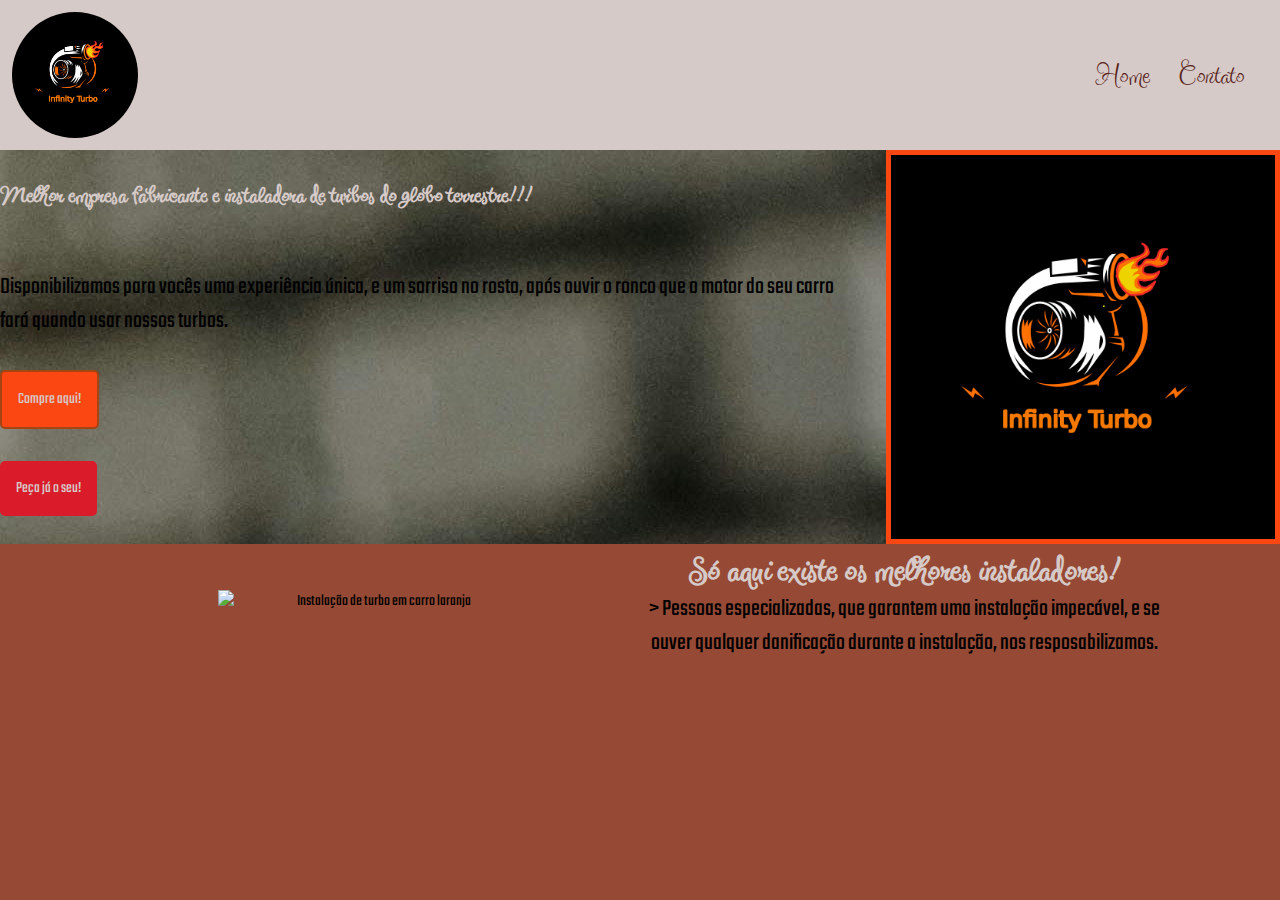
==== 2024-2B-publicidade-IntinityTurbo-main/index.html @ b5161397 "Add files via upload" ====
<!DOCTYPE html>
<html lang="pt-br">
   
<head>
        <meta charset="UTF-8"> 
        <meta http-equiv="X-UA-Compatible" content="IE-edge">
        <meta name="viewport" content="width=device-width, initial-scale=1.0">
        <title> Infinity Turbo</title>
        <link rel="stylesheet" href="style.css">
    </head>
   
<body>
        <header class="cabecalho">
          <img src="img/imagem logo.png" alt="logo" class="cabecalho-img">
          <nav class="cabecalho-nav">
            <a class="cabecalho-nav__link" href="#"> Home </a>
            <a class="cabecalho-nav__link" href="#"> Contato </a>
            </nav>
        </header>
       
       
<main class="principal">
  
          
            <section class="principal-capa">
               <div class="principal-capa__combotao">
                 <div class="principal-capa__conteudo">
                    <h1 class="principal-capa__titulo"> Melhor empresa fabricante e instaladora de turbos do globo terrestre!!!</h1>
                    <p class="principal-capa__texto"> Disponibilizamos para vocês uma experiência única, e um sorriso no rosto, após ouvir o ronco que o motor
                        do seu carro fará quando usar nossos turbos. </p>
            </div>
            <a href="#" class="principal-capa__botao botao__secundario"> Compre aqui!</a>
            <a href="#" class="principal-capa__botao"> Peça já o seu!</a>
               </div>
            <img class="principal-capa__imagem" src="img/imagem logo.png" alt="">
            </section>
            </main>
         
<main class="principal">
              <section class="principal-capa">
            </section>
        <section class="propaganda propaganda01">
            <img src="./img/imagem motor laranja.jpg" alt=" Instalação de turbo em carro laranja" class="propaganda__imagem">
            <div class="propaganda__conteudo">
             <h2 class="propaganda__titulo"> Só aqui existe os melhores instaladores!</h2>
             <p class="propaganda__texto"> > Pessoas especializadas, que garantem uma instalação impecável, e se ouver qualquer danificação durante a instalação, 
              nos resposabilizamos.

             </p>
            </div>
        </section>
 </main>
       
        <footer class="rodape">
             </footer>
    </body>
</html>
---- 2024-2B-publicidade-IntinityTurbo-main/style.css ----
@import url('https://fonts.googleapis.com/css2?family=Puppies+Play&family=Teko:wght@300..700&display=swap');


*{
    margin:0;
    padding: 0;
}

:root{
    --cinza: #D6CAC8ff;
    --vermelho-escuro: #582319ff;
    --vermelho: #DA1C2Aff;
    --laranja-marrom: #A64413ff;
    --laranja-medio: #FB4812ff;
    --preto: #000000;
    
--texto-corpo: "Teko", sans-serif;
--texto-titulo: "Puppies Play", cursive; 
}

body{
    background: rgb(150, 74, 53);
    color: #000000;
    font-family: var(--texto-corpo);
}

.cabecalho{
    background-color: var(--cinza);
    display: flex;
    justify-content: space-between;
    align-items: center;
    padding: 12px;
}

.cabecalho-img{
    width: 10%;
    border-radius: 100%;
}

.cabecalho-nav__link{
    text-decoration: none;
    font-family: var(--texto-titulo) ;
    font-size: 35px;
    color: var(--vermelho-escuro) ;
    margin-right: 24px;
}

.principal-capa{
    display: flex;
    justify-content: center;
    align-items: center;
    gap: 24px;
    background-image: url(img/imagem\ turbo.jpg);
    background-repeat: no-repeat;
    margin-left: 0px;

}

.principal-capa__conteudo{
    display: flex;
    flex-direction: column;
    gap: 24px;
}

.principal-capa__titulo{
    font-family: var(--texto-titulo);
    font-size: 32px;
    color: var(--cinza);
    margin-bottom: 12px;
}

.principal-capa__titulo:hover{
    text-shadow: 10px 10px 10px var(--preto);
    transition: 0ms;
}
.principal-capa__texto{
    font-size: 24px;
    margin-top: 24px;
}

.principal-capa__imagem{
    border-radius: 10 20% 10 20%;
    width: 30%;
    border: 5px solid var(--laranja-medio);
}

.principal-capa__combotao{
    display: flex;
    flex-direction: column;
    align-items: flex-start;
}

.principal-capa__botao{
    background-color: var(--vermelho);
    border-radius: 5px;
    padding: 1em;
    margin-top: 2em;
    color: var(--cinza);
    text-decoration: none;
}

.botao__secundario{
    background-color: var(--laranja-medio);
    border: 2px solid var(--laranja-marrom);
    color: var(--cinza);
    margin-top: 2em;
}

.propaganda{
    display: grid;
    grid-template-columns: 1fr 1fr;
    text-align: center;
    align-items: center;
    justify-content: center;
    margin: 0 7em;
}

.propaganda__imagem{
    margin-left: 20%;
    width: 60%;
}

.propaganda__titulo{
    font-family: var(--texto-titulo);
    font-size: 48px;
    color: var(--cinza);
}

.propaganda__titulo:hover{
    text-shadow: 3px 3px 10px var(--cinza);
    transition: 0ms;
}

.propaganda__texto{
    font-size: 24px;
    color: var(--laranja-medios);
}
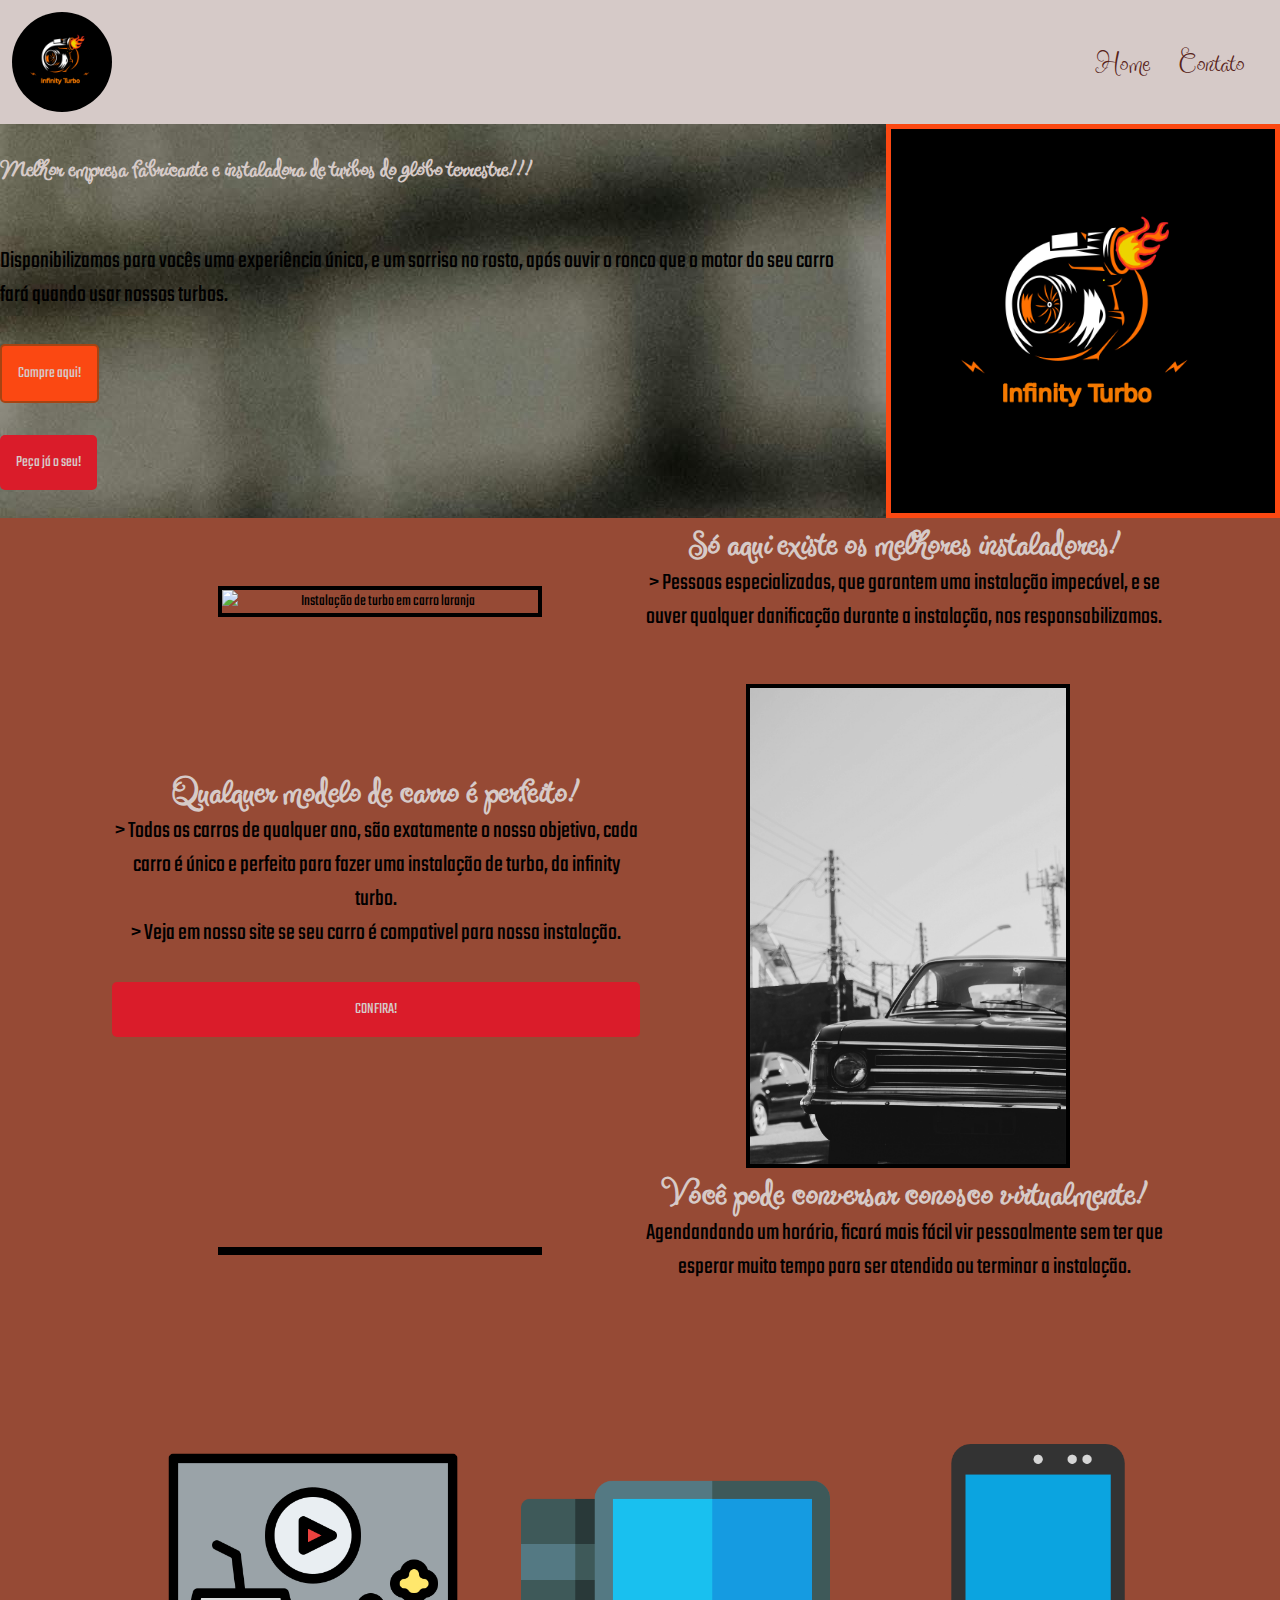
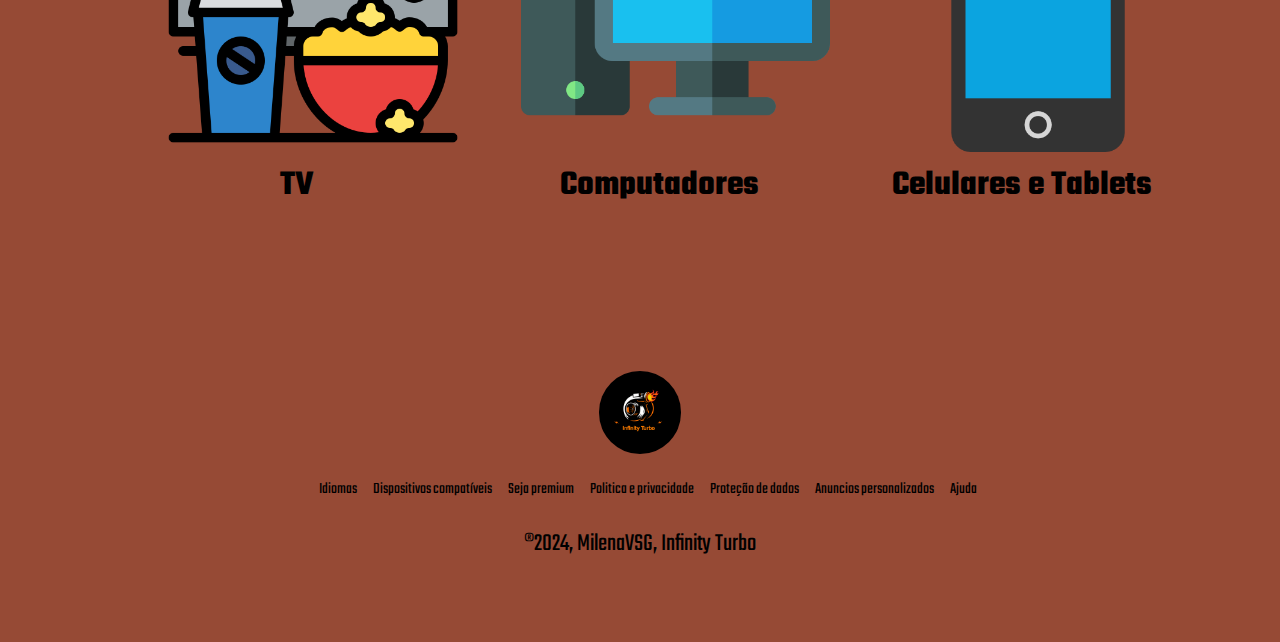
==== commit 1cfe8cf1: "Add files via upload" ====
--- a/2024-2B-publicidade-IntinityTurbo-main/index.html
+++ b/2024-2B-publicidade-IntinityTurbo-main/index.html
@@ -1,58 +1,122 @@
 <!DOCTYPE html>
 <html lang="pt-br">
-   
+
 <head>
-        <meta charset="UTF-8"> 
-        <meta http-equiv="X-UA-Compatible" content="IE-edge">
-        <meta name="viewport" content="width=device-width, initial-scale=1.0">
-        <title> Infinity Turbo</title>
-        <link rel="stylesheet" href="style.css">
-    </head>
-   
+  <meta charset="UTF-8">
+  <meta http-equiv="X-UA-Compatible" content="IE-edge">
+  <meta name="viewport" content="width=device-width, initial-scale=1.0">
+  <title> Infinity Turbo</title>
+  <link rel="stylesheet" href="style.css">
+</head>
+
 <body>
-        <header class="cabecalho">
-          <img src="img/imagem logo.png" alt="logo" class="cabecalho-img">
-          <nav class="cabecalho-nav">
-            <a class="cabecalho-nav__link" href="#"> Home </a>
-            <a class="cabecalho-nav__link" href="#"> Contato </a>
-            </nav>
-        </header>
-       
-       
-<main class="principal">
-  
-          
-            <section class="principal-capa">
-               <div class="principal-capa__combotao">
-                 <div class="principal-capa__conteudo">
-                    <h1 class="principal-capa__titulo"> Melhor empresa fabricante e instaladora de turbos do globo terrestre!!!</h1>
-                    <p class="principal-capa__texto"> Disponibilizamos para vocês uma experiência única, e um sorriso no rosto, após ouvir o ronco que o motor
-                        do seu carro fará quando usar nossos turbos. </p>
-            </div>
-            <a href="#" class="principal-capa__botao botao__secundario"> Compre aqui!</a>
-            <a href="#" class="principal-capa__botao"> Peça já o seu!</a>
-               </div>
-            <img class="principal-capa__imagem" src="img/imagem logo.png" alt="">
-            </section>
-            </main>
-         
-<main class="principal">
-              <section class="principal-capa">
-            </section>
-        <section class="propaganda propaganda01">
-            <img src="./img/imagem motor laranja.jpg" alt=" Instalação de turbo em carro laranja" class="propaganda__imagem">
-            <div class="propaganda__conteudo">
-             <h2 class="propaganda__titulo"> Só aqui existe os melhores instaladores!</h2>
-             <p class="propaganda__texto"> > Pessoas especializadas, que garantem uma instalação impecável, e se ouver qualquer danificação durante a instalação, 
-              nos resposabilizamos.
+  <header class="cabecalho">
+    <img src="img/imagem logo.png" alt="logo" class="cabecalho-img">
+    <nav class="cabecalho-nav">
+      <a class="cabecalho-nav__link" href="#"> Home </a>
+      <a class="cabecalho-nav__link" href="#"> Contato </a>
+    </nav>
+  </header>
 
-             </p>
-            </div>
-        </section>
- </main>
-       
-        <footer class="rodape">
-             </footer>
-    </body>
-</html>
 
+  <main class="principal">
+
+
+    <section class="principal-capa">
+      <div class="principal-capa__combotao">
+        <div class="principal-capa__conteudo">
+          <h1 class="principal-capa__titulo"> Melhor empresa fabricante e instaladora de turbos do globo terrestre!!!
+          </h1>
+          <p class="principal-capa__texto"> Disponibilizamos para vocês uma experiência única, e um sorriso no rosto,
+            após ouvir o ronco que o motor
+            do seu carro fará quando usar nossos turbos. </p>
+        </div>
+        <a href="#" class="principal-capa__botao botao__secundario"> Compre aqui!</a>
+        <a href="#" class="principal-capa__botao"> Peça já o seu!</a>
+      </div>
+      <img class="principal-capa__imagem" src="img/imagem logo.png" alt="">
+    </section>
+    
+    <section class="propaganda propaganda01">
+      <img src="./img/imagem motor laranja.jpg" alt=" Instalação de turbo em carro laranja"
+        class="propaganda__imagem imagem01">
+      <div class="propaganda__conteudo">
+        <h2 class="propaganda__titulo"> Só aqui existe os melhores instaladores!</h2>
+        <p class="propaganda__texto"> > Pessoas especializadas, que garantem uma instalação impecável, e se ouver
+          qualquer danificação durante a instalação,
+          nos responsabilizamos.
+        </p>
+      </div>
+    </section>
+
+    <section class="propaganda ">
+      <div class="propaganda02">
+        <div class="propaganda__conteudo">
+          <h2 class="propaganda__titulo"> Qualquer modelo de carro é perfeito!</h2>
+          <p class="propaganda__texto"> > Todos os carros de qualquer ano, são exatamente o nosso objetivo,
+            cada carro é único e perfeito para fazer uma instalação de turbo, da infinity turbo.
+          </p>
+          <p class="propaganda__texto"> > Veja em nosso site se seu carro é compativel para nossa instalação.</p>
+        </div>
+        <a href="#" class="propaganda__botao principal-capa__botao"> CONFIRA!</a>
+      </div>
+      <img src="img/imagem opala.jpg" alt=" " class="propaganda__imagem imagem02">
+    </section>
+
+    <section class="propaganda propaganda03">
+      <img src="img/imagem motor.jpg" alt="" class="propaganda__imagem imagem03">
+      <div class="propaganda__conteudo">
+        <h2 class="propaganda__titulo"> Você pode conversar conosco virtualmente!</h2>
+        <p class="propaganda__texto">Agendandando um horário, ficará mais fácil vir pessoalmente sem ter que esperar muito tempo para ser atendido ou terminar a instalação. </p>
+      </div>
+
+    </section>
+
+    <section class="dispositivos">
+      <h2 class="dispositivos__titulo"></h2>
+      <ul class="dispositivos__lista">
+        <li>
+          <img src="img/tv.png" alt="" class="dispositivos">
+          <h3 class="lista__item"> TV</h3>
+        </li>
+        <li>
+          <img src="img/computador.png" alt="" class="dispositivos">
+          <h3 class="lista__item"> Computadores </h3>
+        </li>
+        <li>
+          <img src="img/celular.png" alt="" class="dispositivos">
+          <h3 class="lista__item">Celulares e Tablets</h3>
+        </li>
+      </ul>
+    </section>
+  </main>
+  <footer class="rodape">
+    <img src="img/imagem logo.png" alt=" imagem turbo " class="rodape__logo">
+    <ul class="rodape__lista">
+      <li class="lista__link">
+        <a href="#">Idiomas</a>
+      </li>
+      <li class="lista__link">
+        <a href="#">Dispositivos compatíveis</a>
+      </li>
+      <li class="lista__link">
+        <a href="#">Seja premium</a>
+      </li>
+      <li class="lista__link">
+        <a href="#">Politica e privacidade</a>
+      </li>
+      <li class="lista__link">
+        <a href="#">Proteção de dados</a>
+      </li>
+        <li class="lista__link">
+          <a href="#">Anuncios personalizados</a>
+      </li>
+      <li class="lista__link">
+        <a href="#">Ajuda</a>
+      </li>
+    </ul>
+    <p class="rodape__texto"> ®2024, MilenaVSG, Infinity Turbo </p>
+  </footer>
+</body>
+
+</html>--- a/2024-2B-publicidade-IntinityTurbo-main/style.css
+++ b/2024-2B-publicidade-IntinityTurbo-main/style.css
@@ -33,7 +33,7 @@
 }
 
 .cabecalho-img{
-    width: 10%;
+    width: 8%;
     border-radius: 100%;
 }
 
@@ -118,6 +118,8 @@
 .propaganda__imagem{
     margin-left: 20%;
     width: 60%;
+    border: 4px solid var(--preto);
+    margin-top: 50px;
 }
 
 .propaganda__titulo{
@@ -136,3 +138,62 @@
     color: var(--laranja-medios);
 }
 
+.propaganda02{
+    display: flex;
+    flex-direction: column;
+}
+
+.dispositivos{
+    text-align: center;
+    width: 85%;
+    margin-left: 9%;
+}
+
+.dispositivos__titulo{
+    font-family: var(--texto-titulo);
+    font-size: 48px;
+    color: var(--vermelho);
+}
+
+.dispositivos__lista{
+    display: flex;
+    justify-content: center;
+    list-style-type: none;
+    margin: 10em 0;
+}
+
+.lista__item{
+    font-size: 35px;
+    color: var(--preto);
+}
+
+.rodape__lista {
+    display: flex;
+    justify-content: center;
+    list-style-type: none;
+    margin-top: 1em;
+}
+
+.lista__link a{
+    text-decoration: none;
+    color: var(--preto);
+    margin-left: 1em;
+}
+.rodape__texto {
+    margin: 1em 0;
+    color: var(--preto);
+    font-size: 25px;
+}
+
+.rodape {
+    text-align: center;
+    margin: 5em 3em;
+}
+
+.rodape__logo {
+    width: 7%;
+    border-radius: 50%;
+}
+
+
+
